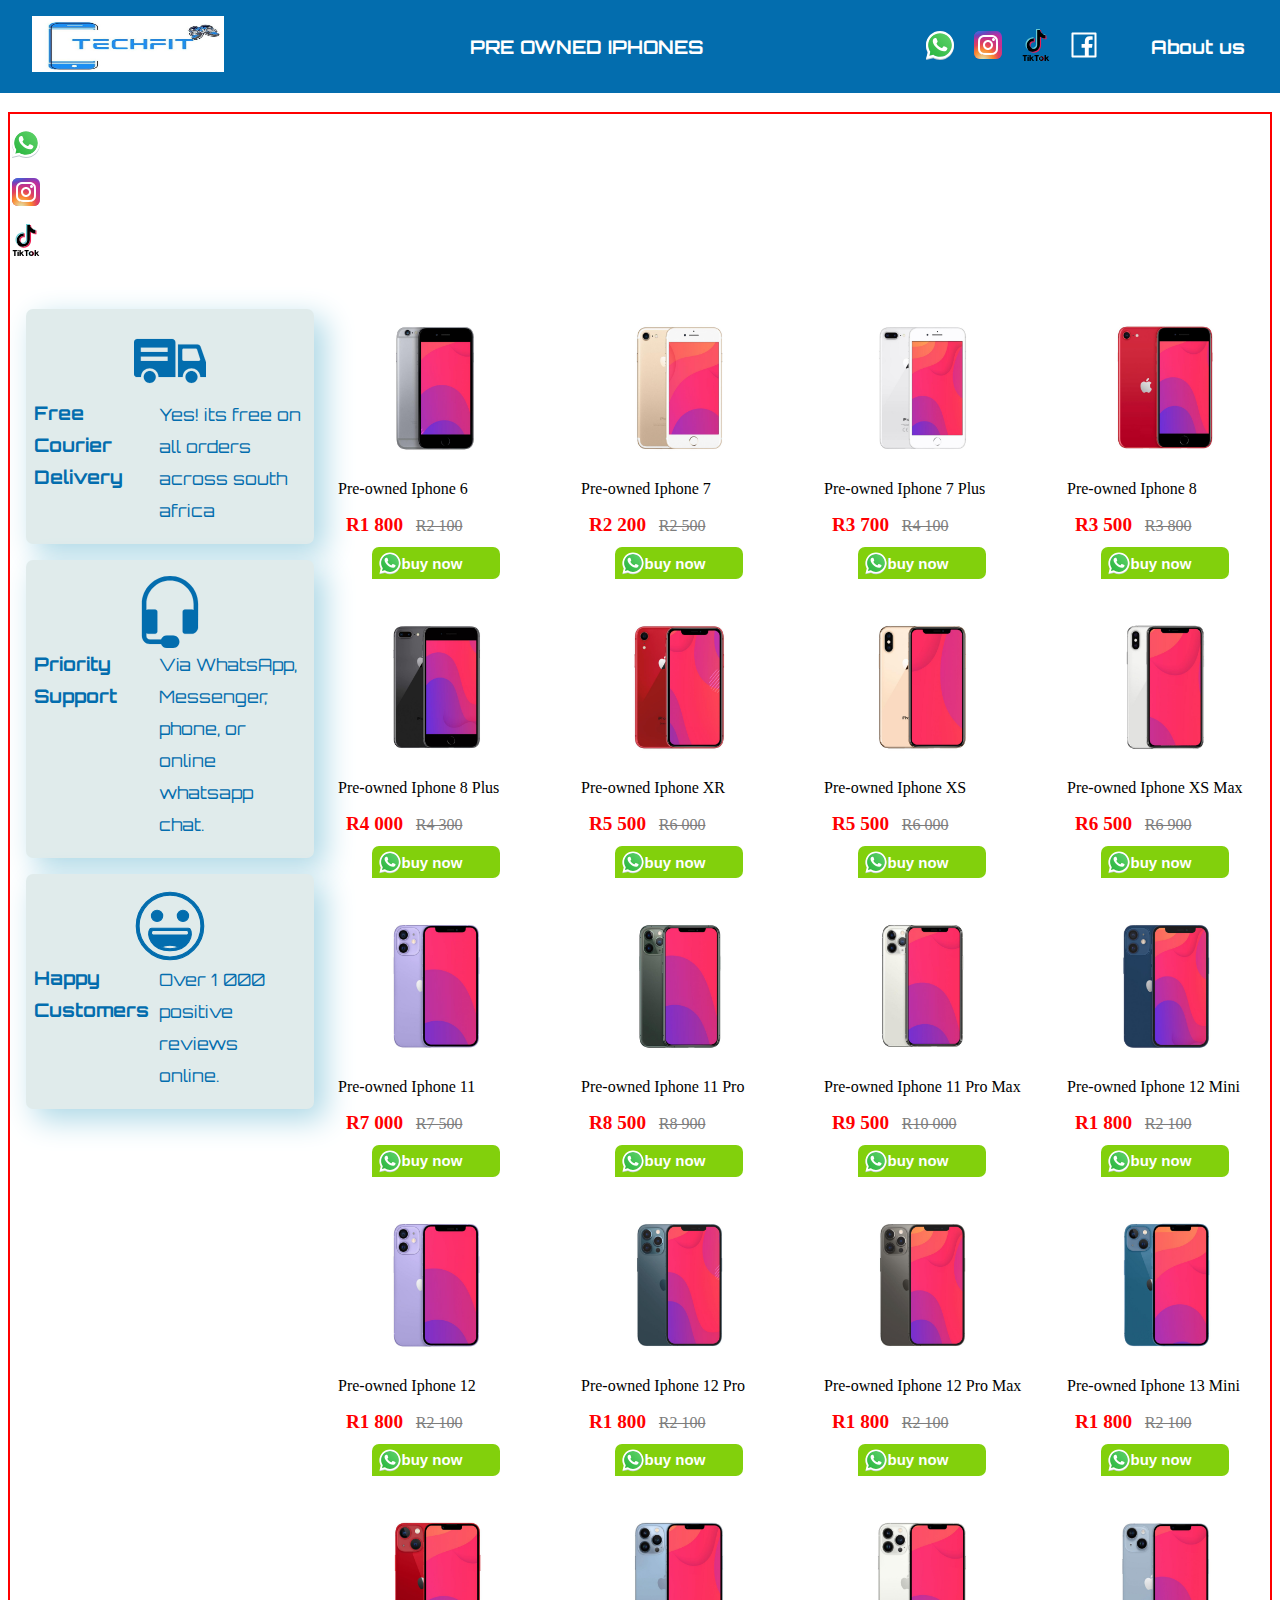
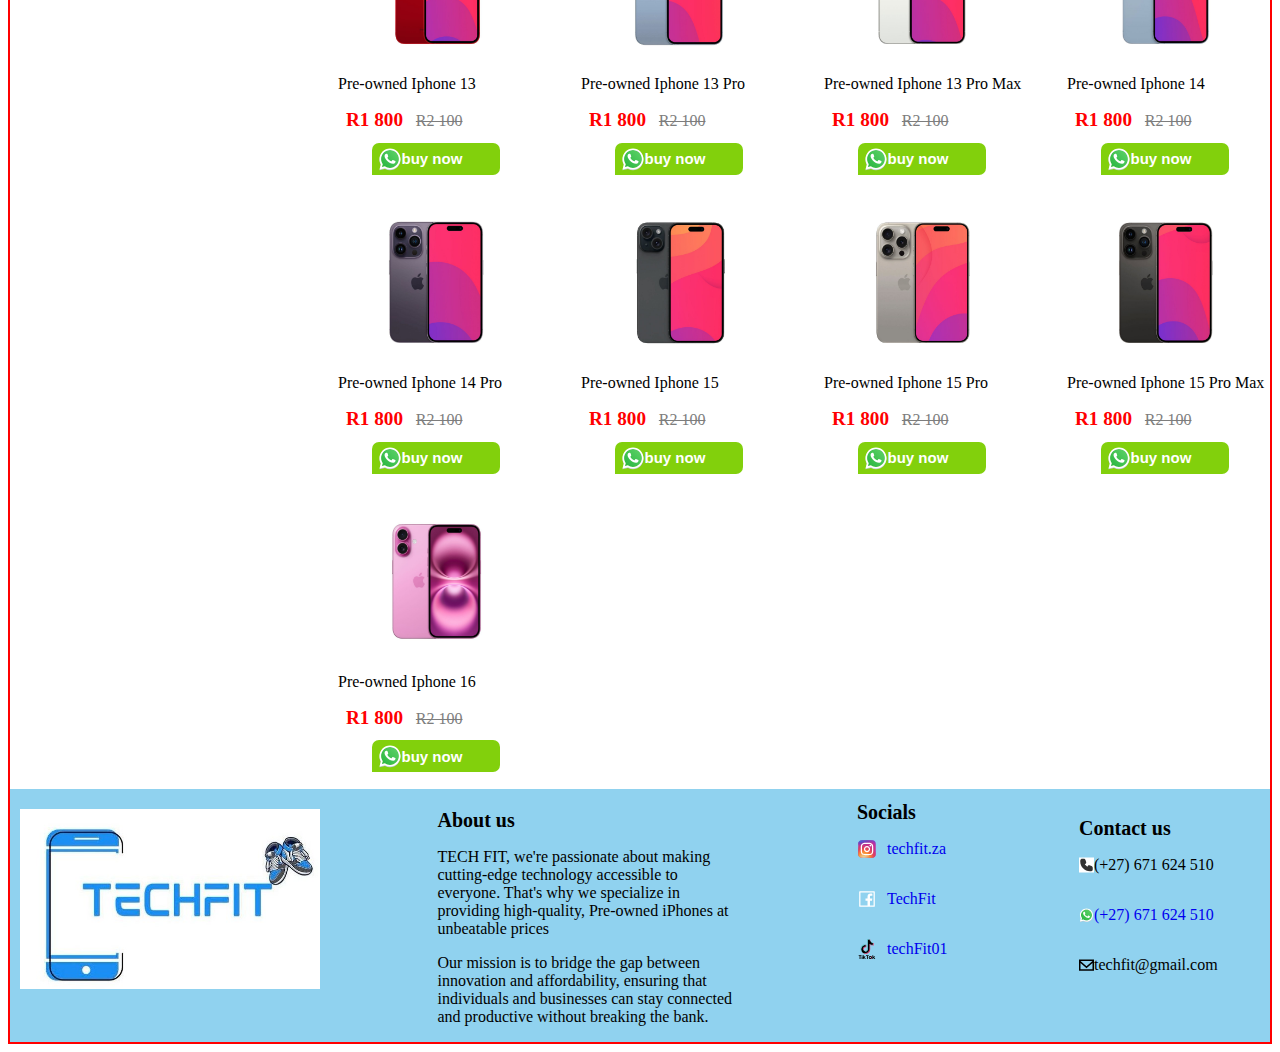
==== index.html @ 418a6661 "Update and rename techfit.html to index.html" ====
<!DOCTYPE html>
<html lang="en">

<head>
    <meta carset="utf-8">
    <meta name="viewport" content="width=device-width, initial-scale=1.0">
    <title>Tech Fit</title>
    <link rel="stylesheet" href="Styles/header.css">
    <link rel="stylesheet" href="Styles/body.css">
    <link rel="stylesheet" href="Styles/about.css">

    <link href="https://fonts.googleapis.com/css2?family=Lato:ital,wght@0,100;0,300;0,400;0,700;0,900;1,100;1,300;1,400;1,700;1,900&family=Tektur:wght@400..900&display=swap" rel="stylesheet">

    <link href="https://fonts.googleapis.com/css2?family=Lato:ital,wght@0,100;0,300;0,400;0,700;0,900;1,100;1,300;1,400;1,700;1,900&family=Orbitron:wght@400..900&family=Tektur:wght@400..900&display=swap" rel="stylesheet">

</head>


<body>

    <div class="header">

        <div class="logo">
            <img class="logo-img" src="pictures/tech fit logo.jpg">
        </div>

        <div class="heading">
            <h3>PRE OWNED IPHONES</h3>
        </div>

        <div class="icon-links">
            <div class="header-socials-svg-container">
                <a  href="https://wa.me/+27671624510" target="_blank"><img class="header-socials-svg" src="svg.icons/whatsapp-svgrepo-com.svg"></a>
            </div>
    
            
            <div class="header-socials-svg-container">
                <a  href="https://www.instagram.com/techfit.za/" target="_blank"><img class="header-socials-svg" src="svg.icons/instagram-1-svgrepo-com.svg"></a>
            </div>
    
            
            <div class="header-socials-svg-container">
                <a  href="https://www.tiktok.com/@techfit01?lang=en" target="_blank"><img class="header-socials-svg" src="svg.icons/tiktok-icon-white-1-logo-svgrepo-com.svg"></a>
            </div>
    
            <div class="header-socials-svg-container">
                <a  href="https://www.facebook.com/profile.php?id=100090990382620" target="_blank"><img class="header-socials-svg" src="svg.icons/facebook-svgrepo-com.svg"></a>
            </div>        
        </div>
        
        
        <div><a class="about-us-link" href="#about-us">
            <h3>About us</h3>
            </a>
        </div>
       

    </div>

    <div class="icon-links-body">
        <div class="header-socials-svg-container">
            <a  href="https://wa.me/+27671624510" target="_blank"><img class="header-socials-svg" src="svg.icons/whatsapp-svgrepo-com.svg"></a>
        </div>

        
        <div class="header-socials-svg-container">
            <a  href="https://www.instagram.com/techfit.za/" target="_blank"><img class="header-socials-svg" src="svg.icons/instagram-1-svgrepo-com.svg"></a>
        </div>

        
        <div class="header-socials-svg-container">
            <a  href="https://www.tiktok.com/@techfit01?lang=en" target="_blank"><img class="header-socials-svg" src="svg.icons/tiktok-icon-white-1-logo-svgrepo-com.svg"></a>
        </div>

        <div class="header-socials-svg-container">
            <a  href="https://www.facebook.com/profile.php?id=100090990382620" target="_blank"><img class="header-socials-svg" src="svg.icons/facebook-svgrepo-com.svg"></a>
        </div>        
    </div>

    <div class="flex-box">

    <div class="services">
        <div class="service-container">
            <div>
                <img class="service-icon" src="svg.icons/truck-2-svgrepo-com.svg">
            </div>
            <div class="service-description">
                <h3>Free Courier Delivery</h3>
                <p>Yes! its free on all orders across south africa</p>
            </div>
        </div>

        <div class="service-container">
            <div>
                <img class="service-icon" src="svg.icons/customer-service-mic-svgrepo-com.svg">
            </div>
            <div class="service-description">
                <h3>Priority Support</h3>
                <p>Via WhatsApp, Messenger, phone, or online whatsapp chat.</p>
            </div>
        </div>

        <div class="service-container">
            <div>
                <img class="service-icon" src="svg.icons/grinning-face-svgrepo-com.svg">
            </div>
            <div class="service-description">
                <h3>Happy Customers</h3>
                <p>Over 1 000 positive reviews online.</p>
            </div>
        </div>

    </div>

    <div class="products">


        <div class="product-container">
            <div class="image-container">
                <img class="image" src="pictures/iphone 6.jpg">
            </div>
            <div class="product-info">
                
                <div class="product-title">
                   Pre-owned Iphone 6
                </div>


                <div class="price-sec">
                    <span class="current-price">
                        R1 800
                    </span>
                    <span class="original-price">
                        R2 100
                    </span>
                </div>

                <a  href="https://wa.me/+27671624510" target="_blank">
                    <button class="purchase-button">
                        
                      <div class="button-content">
                        <img class="whatsapp-icon" src="svg.icons/whatsapp-svgrepo-com.svg">
                        <p class="button-text">buy now</p>
                      </div>   
                    </button>
                </a>    
                
            </div>
        </div>


        <div class="product-container">
            <div class="image-container">
                <img class="image" src="pictures/iphone 7.jpg">
            </div>
            <div class="product-info">
                
                <div class="product-title">
                   Pre-owned Iphone 7
                </div>


                <div class="price-sec">
                    <span class="current-price">
                        R2 200
                    </span>
                    <span class="original-price">
                        R2 500
                    </span>
                </div>

                <a  href="https://wa.me/+27671624510" target="_blank">
                    <button class="purchase-button">
                        
                      <div class="button-content">
                        <img class="whatsapp-icon" src="svg.icons/whatsapp-svgrepo-com.svg">
                        <p class="button-text">buy now</p>
                      </div>   
                    </button>
                </a>

            </div>
        </div>


        <div class="product-container">
            <div class="image-container">
                <img class="image" src="pictures/iphone 7 plus.jpg">
            </div>
            <div class="product-info">
                
                <div class="product-title">
                   Pre-owned Iphone 7 Plus
                </div>


                <div class="price-sec">
                    <span class="current-price">
                        R3 700
                    </span>
                    <span class="original-price">
                        R4 100
                    </span>
                </div>

                <a  href="https://wa.me/+27671624510" target="_blank">
                    <button class="purchase-button">
                        
                      <div class="button-content">
                        <img class="whatsapp-icon" src="svg.icons/whatsapp-svgrepo-com.svg">
                        <p class="button-text">buy now</p>
                      </div>   
                    </button>
                </a>

            </div>
        </div>



        <div class="product-container">
            <div class="image-container">
                <img class="image" src="pictures/iphone 8.jpg">
            </div>
            <div class="product-info">
                
                <div class="product-title">
                   Pre-owned Iphone 8
                </div>


                <div class="price-sec">
                    <span class="current-price">
                        R3 500
                    </span>
                    <span class="original-price">
                        R3 800
                    </span>
                </div>

                <a  href="https://wa.me/+27671624510" target="_blank">
                    <button class="purchase-button">
                        
                      <div class="button-content">
                        <img class="whatsapp-icon" src="svg.icons/whatsapp-svgrepo-com.svg">
                        <p class="button-text">buy now</p>
                      </div>   
                    </button>
                </a>

            </div>
        </div>


        <div class="product-container">
            <div class="image-container">
                <img class="image" src="pictures/iphone 8 plus.jpg">
            </div>
            <div class="product-info">
                
                <div class="product-title">
                   Pre-owned Iphone 8 Plus
                </div>


                <div class="price-sec">
                    <span class="current-price">
                        R4 000
                    </span>
                    <span class="original-price">
                        R4 300
                    </span>
                </div>

                <a  href="https://wa.me/+27671624510" target="_blank">
                    <button class="purchase-button">
                        
                      <div class="button-content">
                        <img class="whatsapp-icon" src="svg.icons/whatsapp-svgrepo-com.svg">
                        <p class="button-text">buy now</p>
                      </div>   
                    </button>
                </a>    
                
            </div>
        </div>


        <div class="product-container">
            <div class="image-container">
                <img class="image" src="pictures/iphone xr.jpg">
            </div>
            <div class="product-info">
                
                <div class="product-title">
                   Pre-owned Iphone XR
                </div>


                <div class="price-sec">
                    <span class="current-price">
                        R5 500
                    </span>
                    <span class="original-price">
                        R6 000
                    </span>
                </div>

                <a  href="https://wa.me/+27671624510" target="_blank">
                    <button class="purchase-button">
                        
                      <div class="button-content">
                        <img class="whatsapp-icon" src="svg.icons/whatsapp-svgrepo-com.svg">
                        <p class="button-text">buy now</p>
                      </div>   
                    </button>
                </a>

            </div>
        </div>

        
        <div class="product-container">
            <div class="image-container">
                <img class="image" src="pictures/iphone xs.jpg">
            </div>
            <div class="product-info">
                
                <div class="product-title">
                   Pre-owned Iphone XS
                </div>


                <div class="price-sec">
                    <span class="current-price">
                        R5 500
                    </span>
                    <span class="original-price">
                        R6 000
                    </span>
                </div>

                <a  href="https://wa.me/+27671624510" target="_blank">
                    <button class="purchase-button">
                        
                      <div class="button-content">
                        <img class="whatsapp-icon" src="svg.icons/whatsapp-svgrepo-com.svg">
                        <p class="button-text">buy now</p>
                      </div>   
                    </button>
                </a>

            </div>
        </div>


        <div class="product-container">
            <div class="image-container">
                <img class="image" src="pictures/iphone xs max.jpg">
            </div>
            <div class="product-info">
                
                <div class="product-title">
                   Pre-owned Iphone XS Max
                </div>


                <div class="price-sec">
                    <span class="current-price">
                        R6 500
                    </span>
                    <span class="original-price">
                        R6 900
                    </span>
                </div>

                <a  href="https://wa.me/+27671624510" target="_blank">
                    <button class="purchase-button">
                        
                      <div class="button-content">
                        <img class="whatsapp-icon" src="svg.icons/whatsapp-svgrepo-com.svg">
                        <p class="button-text">buy now</p>
                      </div>   
                    </button>
                </a>

            </div>
        </div>


        <div class="product-container">
            <div class="image-container">
                <img class="image" src="pictures/iphone 11.jpg">
            </div>
            <div class="product-info">
                
                <div class="product-title">
                   Pre-owned Iphone 11
                </div>


                <div class="price-sec">
                    <span class="current-price">
                        R7 000
                    </span>
                    <span class="original-price">
                        R7 500
                    </span>
                </div>

                <a  href="https://wa.me/+27671624510" target="_blank">
                    <button class="purchase-button">
                        
                      <div class="button-content">
                        <img class="whatsapp-icon" src="svg.icons/whatsapp-svgrepo-com.svg">
                        <p class="button-text">buy now</p>
                      </div>   
                    </button>
                </a>

            </div>
        </div>

        <div class="product-container">
            <div class="image-container">
                <img class="image" src="pictures/iphone 11 pro.jpg">
            </div>
            <div class="product-info">
                
                <div class="product-title">
                   Pre-owned Iphone 11 Pro
                </div>


                <div class="price-sec">
                    <span class="current-price">
                        R8 500
                    </span>
                    <span class="original-price">
                        R8 900
                    </span>
                </div>

                <a  href="https://wa.me/+27671624510" target="_blank">
                    <button class="purchase-button">
                        
                      <div class="button-content">
                        <img class="whatsapp-icon" src="svg.icons/whatsapp-svgrepo-com.svg">
                        <p class="button-text">buy now</p>
                      </div>   
                    </button>
                </a>

            </div>
        </div>

        <div class="product-container">
            <div class="image-container">
                <img class="image" src="pictures/iphone 11 pro max.jpg">
            </div>
            <div class="product-info">
                
                <div class="product-title">
                   Pre-owned Iphone 11 Pro Max
                </div>


                <div class="price-sec">
                    <span class="current-price">
                        R9 500
                    </span>
                    <span class="original-price">
                        R10 000
                    </span>
                </div>

                <a  href="https://wa.me/+27671624510" target="_blank">
                    <button class="purchase-button">
                        
                      <div class="button-content">
                        <img class="whatsapp-icon" src="svg.icons/whatsapp-svgrepo-com.svg">
                        <p class="button-text">buy now</p>
                      </div>   
                    </button>
                </a>
            </div>
        </div>

        <div class="product-container">
            <div class="image-container">
                <img class="image" src="pictures/iphone 12 mini.jpg">
            </div>
            <div class="product-info">
                
                <div class="product-title">
                   Pre-owned Iphone 12 Mini
                </div>


                <div class="price-sec">
                    <span class="current-price">
                        R1 800
                    </span>
                    <span class="original-price">
                        R2 100
                    </span>
                </div>

                <a  href="https://wa.me/+27671624510" target="_blank">
                    <button class="purchase-button">
                        
                      <div class="button-content">
                        <img class="whatsapp-icon" src="svg.icons/whatsapp-svgrepo-com.svg">
                        <p class="button-text">buy now</p>
                      </div>   
                    </button>
                </a>    
                
            </div>
        </div>

        <div class="product-container">
            <div class="image-container">
                <img class="image" src="pictures/iphone 12.jpg">
            </div>
            <div class="product-info">
                
                <div class="product-title">
                   Pre-owned Iphone 12 
                </div>


                <div class="price-sec">
                    <span class="current-price">
                        R1 800
                    </span>
                    <span class="original-price">
                        R2 100
                    </span>
                </div>

                <a  href="https://wa.me/+27671624510" target="_blank">
                    <button class="purchase-button">
                        
                      <div class="button-content">
                        <img class="whatsapp-icon" src="svg.icons/whatsapp-svgrepo-com.svg">
                        <p class="button-text">buy now</p>
                      </div>   
                    </button>
                </a>

            </div>
        </div>

      
        <div class="product-container">
            <div class="image-container">
                <img class="image" src="pictures/iphone 12 pro.jpg">
            </div>
            <div class="product-info">
                
                <div class="product-title">
                   Pre-owned Iphone 12 Pro
                </div>


                <div class="price-sec">
                    <span class="current-price">
                        R1 800
                    </span>
                    <span class="original-price">
                        R2 100
                    </span>
                </div>

                <a  href="https://wa.me/+27671624510" target="_blank">
                    <button class="purchase-button">
                        
                      <div class="button-content">
                        <img class="whatsapp-icon" src="svg.icons/whatsapp-svgrepo-com.svg">
                        <p class="button-text">buy now</p>
                      </div>   
                    </button>
                </a>
            </div>
        </div>

        <div class="product-container">
            <div class="image-container">
                <img class="image" src="pictures/iphone 12 pro max.jpg">
            </div>
            <div class="product-info">
                
                <div class="product-title">
                   Pre-owned Iphone 12 Pro Max
                </div>


                <div class="price-sec">
                    <span class="current-price">
                        R1 800
                    </span>
                    <span class="original-price">
                        R2 100
                    </span>
                </div>

                <a  href="https://wa.me/+27671624510" target="_blank">
                    <button class="purchase-button">
                        
                      <div class="button-content">
                        <img class="whatsapp-icon" src="svg.icons/whatsapp-svgrepo-com.svg">
                        <p class="button-text">buy now</p>
                      </div>   
                    </button>
                </a>    
                
            </div>
        </div>



        <div class="product-container">
            <div class="image-container">
                <img class="image" src="pictures/iphone 13 mini.jpg">
            </div>
            <div class="product-info">
                
                <div class="product-title">
                   Pre-owned Iphone 13 Mini
                </div>


                <div class="price-sec">
                    <span class="current-price">
                        R1 800
                    </span>
                    <span class="original-price">
                        R2 100
                    </span>
                </div>

                <a  href="https://wa.me/+27671624510" target="_blank">
                    <button class="purchase-button">
                        
                      <div class="button-content">
                        <img class="whatsapp-icon" src="svg.icons/whatsapp-svgrepo-com.svg">
                        <p class="button-text">buy now</p>
                      </div>   
                    </button>
                </a>

            </div>
        </div>

        <div class="product-container">
            <div class="image-container">
                <img class="image" src="pictures/iphone 13 .jpg">
            </div>
            <div class="product-info">
                
                <div class="product-title">
                   Pre-owned Iphone 13
                </div>


                <div class="price-sec">
                    <span class="current-price">
                        R1 800
                    </span>
                    <span class="original-price">
                        R2 100
                    </span>
                </div>

                <a  href="https://wa.me/+27671624510" target="_blank">
                    <button class="purchase-button">
                        
                      <div class="button-content">
                        <img class="whatsapp-icon" src="svg.icons/whatsapp-svgrepo-com.svg">
                        <p class="button-text">buy now</p>
                      </div>   
                    </button>
                </a>    
                
            </div>
        </div>

        <div class="product-container">
            <div class="image-container">
                <img class="image" src="pictures/iphone 13  pro.jpg">
            </div>
            <div class="product-info">
                
                <div class="product-title">
                   Pre-owned Iphone 13 Pro
                </div>


                <div class="price-sec">
                    <span class="current-price">
                        R1 800
                    </span>
                    <span class="original-price">
                        R2 100
                    </span>
                </div>

                <a  href="https://wa.me/+27671624510" target="_blank">
                    <button class="purchase-button">
                        
                      <div class="button-content">
                        <img class="whatsapp-icon" src="svg.icons/whatsapp-svgrepo-com.svg">
                        <p class="button-text">buy now</p>
                      </div>   
                    </button>
                </a>

            </div>
        </div>


        <div class="product-container">
            <div class="image-container">
                <img class="image" src="pictures/iphone 13 pro max.jpg">
            </div>
            <div class="product-info">
                
                <div class="product-title">
                   Pre-owned Iphone 13 Pro Max
                </div>


                <div class="price-sec">
                    <span class="current-price">
                        R1 800
                    </span>
                    <span class="original-price">
                        R2 100
                    </span>
                </div>

                <a  href="https://wa.me/+27671624510" target="_blank">
                    <button class="purchase-button">
                        
                      <div class="button-content">
                        <img class="whatsapp-icon" src="svg.icons/whatsapp-svgrepo-com.svg">
                        <p class="button-text">buy now</p>
                      </div>   
                    </button>
                </a>    
                
            </div>
        </div>


        <div class="product-container">
            <div class="image-container">
                <img class="image" src="pictures/iphone 14.jpg">
            </div>
            <div class="product-info">
                
                <div class="product-title">
                   Pre-owned Iphone 14 
                </div>


                <div class="price-sec">
                    <span class="current-price">
                        R1 800
                    </span>
                    <span class="original-price">
                        R2 100
                    </span>
                </div>

                <a  href="https://wa.me/+27671624510" target="_blank">
                    <button class="purchase-button">
                        
                      <div class="button-content">
                        <img class="whatsapp-icon" src="svg.icons/whatsapp-svgrepo-com.svg">
                        <p class="button-text">buy now</p>
                      </div>   
                    </button>
                </a>        
                
            </div>
        </div>


        <div class="product-container">
            <div class="image-container">
                <img class="image" src="pictures/iphone 14 pro.jpg">
            </div>
            <div class="product-info">
                
                <div class="product-title">
                   Pre-owned Iphone 14 Pro
                </div>


                <div class="price-sec">
                    <span class="current-price">
                        R1 800
                    </span>
                    <span class="original-price">
                        R2 100
                    </span>
                </div>

                <a  href="https://wa.me/+27671624510" target="_blank">
                    <button class="purchase-button">
                        
                      <div class="button-content">
                        <img class="whatsapp-icon" src="svg.icons/whatsapp-svgrepo-com.svg">
                        <p class="button-text">buy now</p>
                      </div>   
                    </button>
                </a>
            </div>
        </div>




        <div class="product-container">
            <div class="image-container">
                <img class="image" src="pictures/iphone 15.jpg">
            </div>
            <div class="product-info">
                
                <div class="product-title">
                   Pre-owned Iphone 15
                </div>


                <div class="price-sec">
                    <span class="current-price">
                        R1 800
                    </span>
                    <span class="original-price">
                        R2 100
                    </span>
                </div>

                    <a  href="https://wa.me/+27671624510" target="_blank">
                        <button class="purchase-button">
                            
                        <div class="button-content">
                            <img class="whatsapp-icon" src="svg.icons/whatsapp-svgrepo-com.svg">
                            <p class="button-text">buy now</p>
                        </div>   
                        </button>
                    </a>    
                
            </div>
        </div>


        <div class="product-container">
            <div class="image-container">
                <img class="image" src="pictures/iphone 15 pro.jpg">
            </div>
            <div class="product-info">
                
                <div class="product-title">
                   Pre-owned Iphone 15 Pro
                </div>


                <div class="price-sec">
                    <span class="current-price">
                        R1 800
                    </span>
                    <span class="original-price">
                        R2 100
                    </span>
                </div>

                    <a  href="https://wa.me/+27671624510" target="_blank">
                        <button class="purchase-button">
                            
                        <div class="button-content">
                            <img class="whatsapp-icon" src="svg.icons/whatsapp-svgrepo-com.svg">
                            <p class="button-text">buy now</p>
                        </div>   
                        </button>

                    </a>    
                
            </div>
        </div>



        <div class="product-container">
            <div class="image-container">
                <img class="image" src="pictures/iphone 15 pro max.jpg">
            </div>
            <div class="product-info">
                
                <div class="product-title">
                   Pre-owned Iphone 15 Pro Max
                </div>


                <div class="price-sec">
                    <span class="current-price">
                        R1 800
                    </span>
                    <span class="original-price">
                        R2 100
                    </span>
                </div>

                    <a  href="https://wa.me/+27671624510" target="_blank">
                        <button class="purchase-button">
                            
                            <div class="button-content">
                                <img class="whatsapp-icon" src="svg.icons/whatsapp-svgrepo-com.svg">
                                <p class="button-text">buy now</p>
                            </div>   
                        </button>
                    </a>

            </div>
        </div>

        <div class="product-container">
            <div class="image-container">
                <img class="image" src="pictures/iphone 16.jpg">
            </div>
            <div class="product-info">
                
                <div class="product-title">
                   Pre-owned Iphone 16
                </div>


                <div class="price-sec">
                    <span class="current-price">
                        R1 800
                    </span>
                    <span class="original-price">
                        R2 100
                    </span>
                </div>


                    <a  href="https://wa.me/+27671624510" target="_blank">
                        <button class="purchase-button">
                            
                        <div class="button-content">
                            <img class="whatsapp-icon" src="svg.icons/whatsapp-svgrepo-com.svg">
                            <p class="button-text">buy now</p>
                        </div>   
                        </button>
                    </a>
            </div>
        </div>

        

    </div>

    </div>





    <div class="about-page" id="about-us">
        <div class="about-logo-container">
            <div class="about-logo">
                <img class="about-logo-img" src="pictures/tech fit logo.jpg">
            </div>
        </div>

        <div class="about-text">
            <h4>About us</h4>
            <p>TECH FIT, we're passionate about making cutting-edge technology accessible to everyone. That's why we specialize in providing high-quality, Pre-owned iPhones at unbeatable prices </p> 
            <p>
                Our mission is to bridge the gap between innovation and affordability, ensuring that individuals and businesses can stay connected and productive without breaking the bank.
            </p>
        </div>

        <div class="socials">
            <h4>Socials</h4>


            <a  href="https://www.instagram.com/techfit.za/" target="_blank">
            <div class="icons">
                <img class="insta-svg" src="svg.icons/instagram-1-svgrepo-com.svg">
                <p>techfit.za</p>
            </div>
            </a>


            <a  href="https://www.facebook.com/profile.php?id=100090990382620" target="_blank">
            <div class="icons">
                <img class="fcb-svg" src="svg.icons/facebook-svgrepo-com.svg">
                <p> TechFit</p>
            </div>
            </a>
            

            <a  href="https://www.tiktok.com/@techfit01?lang=en" target="_blank">
            <div class="icons">
                <img class="tiktok-svg" src="svg.icons/tiktok-icon-white-1-logo-svgrepo-com.svg">
                <p>techFit01</p>
            </div>
            </a>
            
        </div>


        <div class="contacts">
            <h4>Contact us</h4>

            <div class="icons">
                <img class="phone" src="svg.icons/phone-svgrepo-com.svg">
                <p>(+27) 671 624 510</p>
            </div>

            <a  href="https://wa.me/+27671624510" target="_blank">
            <div class="icons">
                <img class="whts" src="svg.icons/whatsapp-svgrepo-com.svg">
                <p>(+27) 671 624 510</p>
            </div>
            </a>

            <div class="icons">
                <img class="email" src="svg.icons/email-1573-svgrepo-com.svg">
                <p>techfit@gmail.com</p>
            </div>
            
            
        </div>

    </div>




</body>


</html>
---- Styles/header.css ----
.header {
    display: grid;
    grid-template-columns: 2fr 2fr 1fr 0.5fr;
    position: absolute;
    justify-content: space-between;
    padding: 1rem;
    background-color: #036dae;
    top: 0;
    left: 0;
    right: 0;
    color: white;
    font-family: "orbitron", sans-serif;
  
}
.logo-img{
    min-width: 12rem;
    height: 3.5rem;
    margin-left: 1rem;
    margin-right: 10px;
}


.icon-links{
    display: flex;
    flex-direction: row;
    gap: 1rem;
    margin-right: 0.5rem;
}

.header-socials-svg-container{
    margin-top: 0.8rem;
    width: 2rem;
}
.header-socials-svg{
    width: 100%;
}
.about-us-link{
    color: white;
}

@media (max-width: 1089px) {
    .icon-links{
        display: none;
    }
    .header{
        display: grid;
    grid-template-columns: 1fr 2fr 1fr ;
    position: absolute;
    justify-content: space-between;
    padding: 1rem;
    background-color: #036dae;
    top: 0;
    left: 0;
    right: 0;
    color: white;
    font-family: "orbitron", sans-serif;       
    }   
}

@media (max-width: 625px) {
    .heading{
        display: none;
    }
    .header{
        grid-template-columns: 2.3fr 1fr;
    }
}
---- Styles/body.css ----
body{
    margin-top: 7rem;
 border: solid 2px red;    
}


.flex-box{
 
    display: grid;
    grid-template-columns: 20rem 1fr;
}

.services{
    width: 20rem;
    min-height: 20rem;
}
.service-container{
    max-width: 18rem;
    margin: 0 auto;
    background-color: rgb(224, 235, 235);
    margin-bottom: 1rem;
    border-top-left-radius: 7px;
    border-top-right-radius: 7px;
    border-bottom-right-radius: 7px;
    border-bottom-left-radius: 7px;
    box-shadow: 10px 10px 30px 1px lightblue;
}
.service-icon{
    display: flex;
    width: 25%;
    margin:auto;
    margin-bottom: 0;
    padding-top: 1rem;
}
.service-description{
    display: flex;
    margin: auto;
    font-family: "orbitron", sans-serif;
    line-height: 2rem;
}
.service-description h3{
    margin-top: 0;
    color: #036dae;
    width: 7rem;
    margin-right: 0.8rem;
    margin-left: 0.5rem;
}
.service-description p{
    margin-top: 0.1rem;
    color: #036dae;
    font-size: 17px;
    width: 9rem;
}



.products{

    display: grid;
    grid-template-columns: repeat(auto-fit, minmax(200px, 1fr));
    gap: 2rem;
    background-color: aqu;
}



.image-container{
    width: 70%;
    height: 58%;
    margin: 0 auto;
}
.image{
    width: 100%;
    height: 100%;
}


.product-title{
    margin: 1rem auto;
    padding-left: 0.5rem;
}

.price-sec{
    margin-left: 1rem;
}
.current-price{
    font-weight: bold;
    font-size: larger;
    margin-right: 0.5rem;
    color: red;
}
.original-price{
    color: rgb(125, 125, 125);
    text-decoration: line-through;
}



button {
    font-size: 15px;
    font-weight: bold;
    margin: 0;
    background-color: transparent;
    border: none;
    color: white;
    cursor: pointer;
}
button:hover {
    color: black;
    transition: 0.7s ease-in-out;

}
.purchase-button{
    display: flex;
    background-color: rgb(130, 208, 12);   
    width: 8rem;
    margin: auto;
    height: 2rem;
    margin-top: 0.7rem;
    border-top-left-radius: 7px;
    border-bottom-right-radius: 7px;
    border-top-right-radius: 7px;
    border-bottom-right-radius: 7px;
}
.button-content{
    display: flex;
    flex-direction: row;
    align-items: center;
}
.whatsapp-icon{
    width: 1.5rem;
    
}
a{
    text-decoration: none;
}
 @media (max-width: 773px) {
    .flex-box {
        display: flex;
        flex-direction: column;
    }
    .services{
        margin-left: 2rem;
    }

    .icon-links-body{
        display: flex;
        flex-direction: column;
        position: absolute;
        right: 2rem;
        top: 8rem;
    }
    .header-socials-svg-container{
        width: 3rem;
        margin-bottom: 1.4rem;

    }

 }

 @media (max-width: 457px) {
    .icon-links-body{
        display: none;
    }
 }
---- Styles/about.css ----
.about-page{
    display: grid;
    grid-template-columns: 2fr 2fr 1fr 1fr;
    background-color: rgb(144, 210, 239);
    margin-top: 20px;
    min-height: 250px;
    color: black;
    
}

.about-logo{
    width: 20rem;
    height: 11.2rem;
    margin-right: 0;
    padding-right: 0;
    margin-left: 10px;
    margin-top: 20px;
}
.about-logo-img{
    width: 300px;   
    height: 180px;
}
.about-page h4{
    font-weight: bold;
    font-size: 20px;
}
.about-text{
    margin-left: 20px;
    width: 300px;
    margin-top: 0.5rem;
}
.socials{
    margin-left: 2rem;
}
.icons{
    display: flex;
    flex-direction: row;
}
.socials img{
    margin-right: 10px;
}

.insta-svg{
    width: 20px;
}
.fcb-svg{
    width: 20px;
}
.tiktok-svg{
    width: 20px;
}
.phone{
    width: 15px;
}
.whts{
    width: 15px;
}
.email{
    width: 15px;
}


.contacts{

    margin-top: 1rem;
    margin-left: 1rem;
}
.about-page h4{
    margin-top: 0.7rem;
    margin-bottom: 0;
}
.about-page p{
   min-width: 11rem; 
}

@media (max-width: 1043px) {
    .about-page{
        display: grid;
        grid-template-columns: repeat(auto-fit, minmax(20rem, 1fr));
        margin: auto;
    }
}
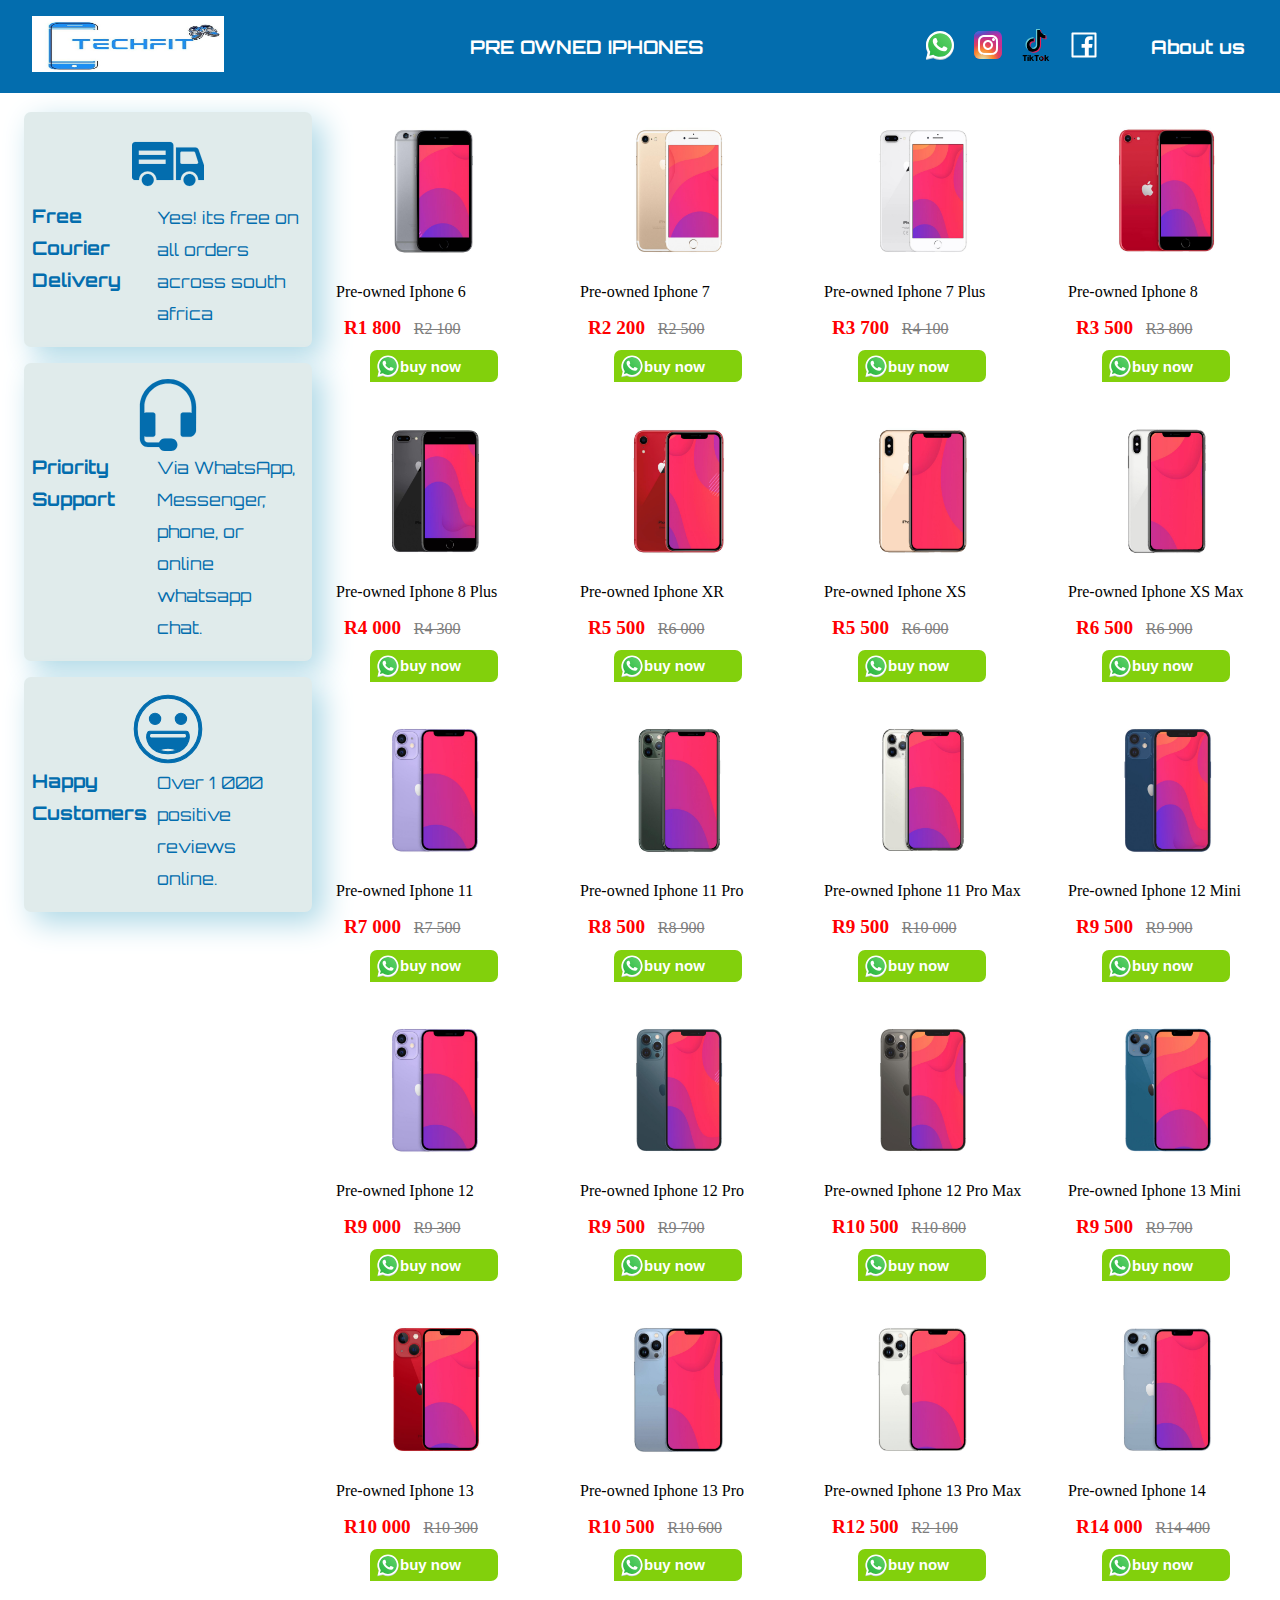
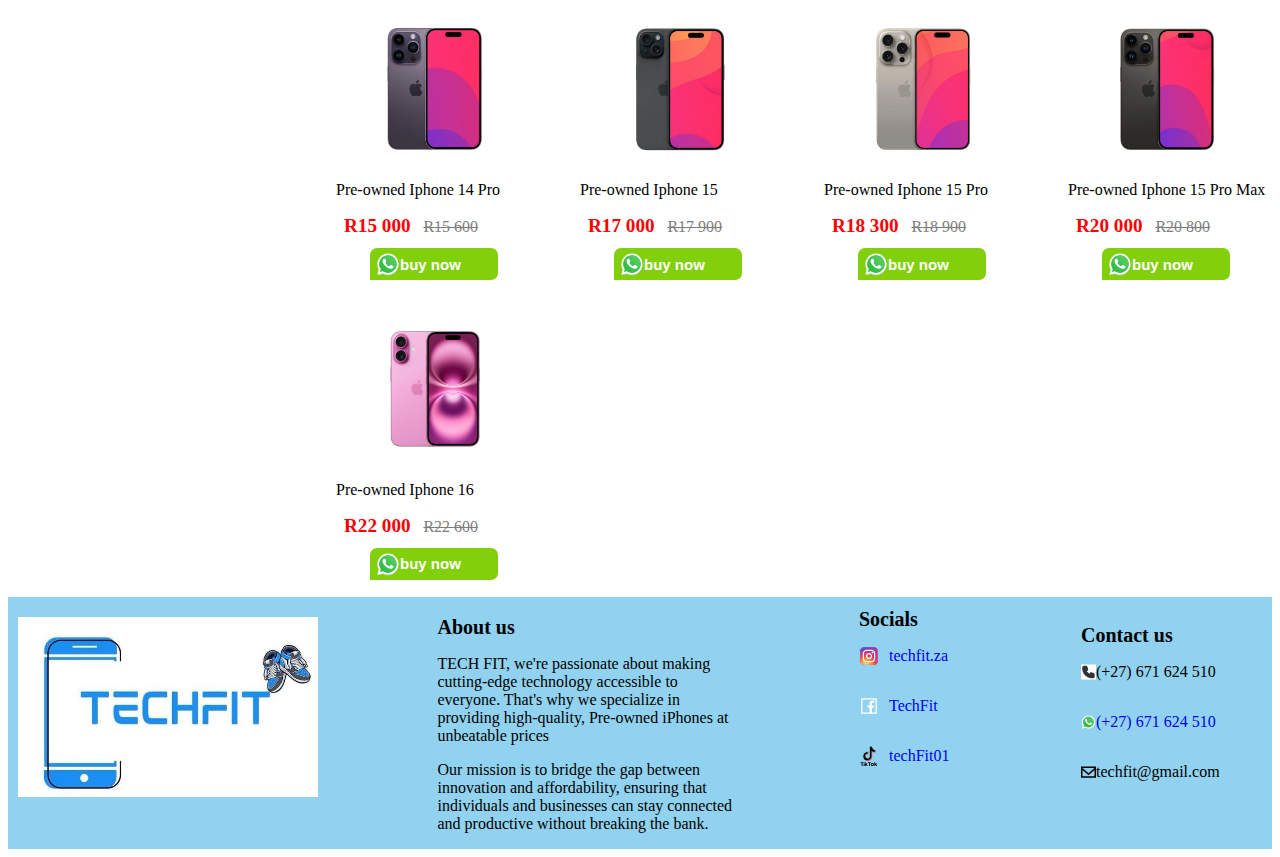
==== commit 9d27448d: "Update index.html" ====
--- a/index.html
+++ b/index.html
@@ -499,7 +499,241 @@
 
                 <div class="price-sec">
                     <span class="current-price">
-                        R1 800
+                        R9 500
+                    </span>
+                    <span class="original-price">
+                        R9 900
+                    </span>
+                </div>
+
+                <a  href="https://wa.me/+27671624510" target="_blank">
+                    <button class="purchase-button">
+                        
+                      <div class="button-content">
+                        <img class="whatsapp-icon" src="svg.icons/whatsapp-svgrepo-com.svg">
+                        <p class="button-text">buy now</p>
+                      </div>   
+                    </button>
+                </a>    
+                
+            </div>
+        </div>
+
+        <div class="product-container">
+            <div class="image-container">
+                <img class="image" src="pictures/iphone 12.jpg">
+            </div>
+            <div class="product-info">
+                
+                <div class="product-title">
+                   Pre-owned Iphone 12 
+                </div>
+
+
+                <div class="price-sec">
+                    <span class="current-price">
+                        R9 000
+                    </span>
+                    <span class="original-price">
+                        R9 300
+                    </span>
+                </div>
+
+                <a  href="https://wa.me/+27671624510" target="_blank">
+                    <button class="purchase-button">
+                        
+                      <div class="button-content">
+                        <img class="whatsapp-icon" src="svg.icons/whatsapp-svgrepo-com.svg">
+                        <p class="button-text">buy now</p>
+                      </div>   
+                    </button>
+                </a>
+
+            </div>
+        </div>
+
+      
+        <div class="product-container">
+            <div class="image-container">
+                <img class="image" src="pictures/iphone 12 pro.jpg">
+            </div>
+            <div class="product-info">
+                
+                <div class="product-title">
+                   Pre-owned Iphone 12 Pro
+                </div>
+
+
+                <div class="price-sec">
+                    <span class="current-price">
+                        R9 500
+                    </span>
+                    <span class="original-price">
+                        R9 700
+                    </span>
+                </div>
+
+                <a  href="https://wa.me/+27671624510" target="_blank">
+                    <button class="purchase-button">
+                        
+                      <div class="button-content">
+                        <img class="whatsapp-icon" src="svg.icons/whatsapp-svgrepo-com.svg">
+                        <p class="button-text">buy now</p>
+                      </div>   
+                    </button>
+                </a>
+            </div>
+        </div>
+
+        <div class="product-container">
+            <div class="image-container">
+                <img class="image" src="pictures/iphone 12 pro max.jpg">
+            </div>
+            <div class="product-info">
+                
+                <div class="product-title">
+                   Pre-owned Iphone 12 Pro Max
+                </div>
+
+
+                <div class="price-sec">
+                    <span class="current-price">
+                        R10 500
+                    </span>
+                    <span class="original-price">
+                        R10 800
+                    </span>
+                </div>
+
+                <a  href="https://wa.me/+27671624510" target="_blank">
+                    <button class="purchase-button">
+                        
+                      <div class="button-content">
+                        <img class="whatsapp-icon" src="svg.icons/whatsapp-svgrepo-com.svg">
+                        <p class="button-text">buy now</p>
+                      </div>   
+                    </button>
+                </a>    
+                
+            </div>
+        </div>
+
+
+
+        <div class="product-container">
+            <div class="image-container">
+                <img class="image" src="pictures/iphone 13 mini.jpg">
+            </div>
+            <div class="product-info">
+                
+                <div class="product-title">
+                   Pre-owned Iphone 13 Mini
+                </div>
+
+
+                <div class="price-sec">
+                    <span class="current-price">
+                        R9 500
+                    </span>
+                    <span class="original-price">
+                        R9 700
+                    </span>
+                </div>
+
+                <a  href="https://wa.me/+27671624510" target="_blank">
+                    <button class="purchase-button">
+                        
+                      <div class="button-content">
+                        <img class="whatsapp-icon" src="svg.icons/whatsapp-svgrepo-com.svg">
+                        <p class="button-text">buy now</p>
+                      </div>   
+                    </button>
+                </a>
+
+            </div>
+        </div>
+
+        <div class="product-container">
+            <div class="image-container">
+                <img class="image" src="pictures/iphone 13 .jpg">
+            </div>
+            <div class="product-info">
+                
+                <div class="product-title">
+                   Pre-owned Iphone 13
+                </div>
+
+
+                <div class="price-sec">
+                    <span class="current-price">
+                        R10 000
+                    </span>
+                    <span class="original-price">
+                        R10 300
+                    </span>
+                </div>
+
+                <a  href="https://wa.me/+27671624510" target="_blank">
+                    <button class="purchase-button">
+                        
+                      <div class="button-content">
+                        <img class="whatsapp-icon" src="svg.icons/whatsapp-svgrepo-com.svg">
+                        <p class="button-text">buy now</p>
+                      </div>   
+                    </button>
+                </a>    
+                
+            </div>
+        </div>
+
+        <div class="product-container">
+            <div class="image-container">
+                <img class="image" src="pictures/iphone 13  pro.jpg">
+            </div>
+            <div class="product-info">
+                
+                <div class="product-title">
+                   Pre-owned Iphone 13 Pro
+                </div>
+
+
+                <div class="price-sec">
+                    <span class="current-price">
+                        R10 500
+                    </span>
+                    <span class="original-price">
+                        R10 600
+                    </span>
+                </div>
+
+                <a  href="https://wa.me/+27671624510" target="_blank">
+                    <button class="purchase-button">
+                        
+                      <div class="button-content">
+                        <img class="whatsapp-icon" src="svg.icons/whatsapp-svgrepo-com.svg">
+                        <p class="button-text">buy now</p>
+                      </div>   
+                    </button>
+                </a>
+
+            </div>
+        </div>
+
+
+        <div class="product-container">
+            <div class="image-container">
+                <img class="image" src="pictures/iphone 13 pro max.jpg">
+            </div>
+            <div class="product-info">
+                
+                <div class="product-title">
+                   Pre-owned Iphone 13 Pro Max
+                </div>
+
+
+                <div class="price-sec">
+                    <span class="current-price">
+                        R12 500
                     </span>
                     <span class="original-price">
                         R2 100
@@ -519,240 +753,6 @@
             </div>
         </div>
 
-        <div class="product-container">
-            <div class="image-container">
-                <img class="image" src="pictures/iphone 12.jpg">
-            </div>
-            <div class="product-info">
-                
-                <div class="product-title">
-                   Pre-owned Iphone 12 
-                </div>
-
-
-                <div class="price-sec">
-                    <span class="current-price">
-                        R1 800
-                    </span>
-                    <span class="original-price">
-                        R2 100
-                    </span>
-                </div>
-
-                <a  href="https://wa.me/+27671624510" target="_blank">
-                    <button class="purchase-button">
-                        
-                      <div class="button-content">
-                        <img class="whatsapp-icon" src="svg.icons/whatsapp-svgrepo-com.svg">
-                        <p class="button-text">buy now</p>
-                      </div>   
-                    </button>
-                </a>
-
-            </div>
-        </div>
-
-      
-        <div class="product-container">
-            <div class="image-container">
-                <img class="image" src="pictures/iphone 12 pro.jpg">
-            </div>
-            <div class="product-info">
-                
-                <div class="product-title">
-                   Pre-owned Iphone 12 Pro
-                </div>
-
-
-                <div class="price-sec">
-                    <span class="current-price">
-                        R1 800
-                    </span>
-                    <span class="original-price">
-                        R2 100
-                    </span>
-                </div>
-
-                <a  href="https://wa.me/+27671624510" target="_blank">
-                    <button class="purchase-button">
-                        
-                      <div class="button-content">
-                        <img class="whatsapp-icon" src="svg.icons/whatsapp-svgrepo-com.svg">
-                        <p class="button-text">buy now</p>
-                      </div>   
-                    </button>
-                </a>
-            </div>
-        </div>
-
-        <div class="product-container">
-            <div class="image-container">
-                <img class="image" src="pictures/iphone 12 pro max.jpg">
-            </div>
-            <div class="product-info">
-                
-                <div class="product-title">
-                   Pre-owned Iphone 12 Pro Max
-                </div>
-
-
-                <div class="price-sec">
-                    <span class="current-price">
-                        R1 800
-                    </span>
-                    <span class="original-price">
-                        R2 100
-                    </span>
-                </div>
-
-                <a  href="https://wa.me/+27671624510" target="_blank">
-                    <button class="purchase-button">
-                        
-                      <div class="button-content">
-                        <img class="whatsapp-icon" src="svg.icons/whatsapp-svgrepo-com.svg">
-                        <p class="button-text">buy now</p>
-                      </div>   
-                    </button>
-                </a>    
-                
-            </div>
-        </div>
-
-
-
-        <div class="product-container">
-            <div class="image-container">
-                <img class="image" src="pictures/iphone 13 mini.jpg">
-            </div>
-            <div class="product-info">
-                
-                <div class="product-title">
-                   Pre-owned Iphone 13 Mini
-                </div>
-
-
-                <div class="price-sec">
-                    <span class="current-price">
-                        R1 800
-                    </span>
-                    <span class="original-price">
-                        R2 100
-                    </span>
-                </div>
-
-                <a  href="https://wa.me/+27671624510" target="_blank">
-                    <button class="purchase-button">
-                        
-                      <div class="button-content">
-                        <img class="whatsapp-icon" src="svg.icons/whatsapp-svgrepo-com.svg">
-                        <p class="button-text">buy now</p>
-                      </div>   
-                    </button>
-                </a>
-
-            </div>
-        </div>
-
-        <div class="product-container">
-            <div class="image-container">
-                <img class="image" src="pictures/iphone 13 .jpg">
-            </div>
-            <div class="product-info">
-                
-                <div class="product-title">
-                   Pre-owned Iphone 13
-                </div>
-
-
-                <div class="price-sec">
-                    <span class="current-price">
-                        R1 800
-                    </span>
-                    <span class="original-price">
-                        R2 100
-                    </span>
-                </div>
-
-                <a  href="https://wa.me/+27671624510" target="_blank">
-                    <button class="purchase-button">
-                        
-                      <div class="button-content">
-                        <img class="whatsapp-icon" src="svg.icons/whatsapp-svgrepo-com.svg">
-                        <p class="button-text">buy now</p>
-                      </div>   
-                    </button>
-                </a>    
-                
-            </div>
-        </div>
-
-        <div class="product-container">
-            <div class="image-container">
-                <img class="image" src="pictures/iphone 13  pro.jpg">
-            </div>
-            <div class="product-info">
-                
-                <div class="product-title">
-                   Pre-owned Iphone 13 Pro
-                </div>
-
-
-                <div class="price-sec">
-                    <span class="current-price">
-                        R1 800
-                    </span>
-                    <span class="original-price">
-                        R2 100
-                    </span>
-                </div>
-
-                <a  href="https://wa.me/+27671624510" target="_blank">
-                    <button class="purchase-button">
-                        
-                      <div class="button-content">
-                        <img class="whatsapp-icon" src="svg.icons/whatsapp-svgrepo-com.svg">
-                        <p class="button-text">buy now</p>
-                      </div>   
-                    </button>
-                </a>
-
-            </div>
-        </div>
-
-
-        <div class="product-container">
-            <div class="image-container">
-                <img class="image" src="pictures/iphone 13 pro max.jpg">
-            </div>
-            <div class="product-info">
-                
-                <div class="product-title">
-                   Pre-owned Iphone 13 Pro Max
-                </div>
-
-
-                <div class="price-sec">
-                    <span class="current-price">
-                        R1 800
-                    </span>
-                    <span class="original-price">
-                        R2 100
-                    </span>
-                </div>
-
-                <a  href="https://wa.me/+27671624510" target="_blank">
-                    <button class="purchase-button">
-                        
-                      <div class="button-content">
-                        <img class="whatsapp-icon" src="svg.icons/whatsapp-svgrepo-com.svg">
-                        <p class="button-text">buy now</p>
-                      </div>   
-                    </button>
-                </a>    
-                
-            </div>
-        </div>
-
 
         <div class="product-container">
             <div class="image-container">
@@ -767,10 +767,10 @@
 
                 <div class="price-sec">
                     <span class="current-price">
-                        R1 800
-                    </span>
-                    <span class="original-price">
-                        R2 100
+                        R14 000
+                    </span>
+                    <span class="original-price">
+                        R14 400
                     </span>
                 </div>
 
@@ -801,10 +801,10 @@
 
                 <div class="price-sec">
                     <span class="current-price">
-                        R1 800
-                    </span>
-                    <span class="original-price">
-                        R2 100
+                        R15 000
+                    </span>
+                    <span class="original-price">
+                        R15 600
                     </span>
                 </div>
 
@@ -836,10 +836,10 @@
 
                 <div class="price-sec">
                     <span class="current-price">
-                        R1 800
-                    </span>
-                    <span class="original-price">
-                        R2 100
+                        R17 000
+                    </span>
+                    <span class="original-price">
+                        R17 900
                     </span>
                 </div>
 
@@ -870,10 +870,10 @@
 
                 <div class="price-sec">
                     <span class="current-price">
-                        R1 800
-                    </span>
-                    <span class="original-price">
-                        R2 100
+                        R18 300
+                    </span>
+                    <span class="original-price">
+                        R18 900
                     </span>
                 </div>
 
@@ -906,10 +906,10 @@
 
                 <div class="price-sec">
                     <span class="current-price">
-                        R1 800
-                    </span>
-                    <span class="original-price">
-                        R2 100
+                        R20 000
+                    </span>
+                    <span class="original-price">
+                        R20 800
                     </span>
                 </div>
 
@@ -939,10 +939,10 @@
 
                 <div class="price-sec">
                     <span class="current-price">
-                        R1 800
-                    </span>
-                    <span class="original-price">
-                        R2 100
+                        R22 000
+                    </span>
+                    <span class="original-price">
+                        R22 600
                     </span>
                 </div>
 
--- a/Styles/header.css
+++ b/Styles/header.css
@@ -1,68 +1,68 @@
-
-.header {
-    display: grid;
-    grid-template-columns: 2fr 2fr 1fr 0.5fr;
-    position: absolute;
-    justify-content: space-between;
-    padding: 1rem;
-    background-color: #036dae;
-    top: 0;
-    left: 0;
-    right: 0;
-    color: white;
-    font-family: "orbitron", sans-serif;
-  
-}
-.logo-img{
-    min-width: 12rem;
-    height: 3.5rem;
-    margin-left: 1rem;
-    margin-right: 10px;
-}
-
-
-.icon-links{
-    display: flex;
-    flex-direction: row;
-    gap: 1rem;
-    margin-right: 0.5rem;
-}
-
-.header-socials-svg-container{
-    margin-top: 0.8rem;
-    width: 2rem;
-}
-.header-socials-svg{
-    width: 100%;
-}
-.about-us-link{
-    color: white;
-}
-
-@media (max-width: 1089px) {
-    .icon-links{
-        display: none;
-    }
-    .header{
-        display: grid;
-    grid-template-columns: 1fr 2fr 1fr ;
-    position: absolute;
-    justify-content: space-between;
-    padding: 1rem;
-    background-color: #036dae;
-    top: 0;
-    left: 0;
-    right: 0;
-    color: white;
-    font-family: "orbitron", sans-serif;       
-    }   
-}
-
-@media (max-width: 625px) {
-    .heading{
-        display: none;
-    }
-    .header{
-        grid-template-columns: 2.3fr 1fr;
-    }
+
+.header {
+    display: grid;
+    grid-template-columns: 2fr 2fr 1fr 0.5fr;
+    position: absolute;
+    justify-content: space-between;
+    padding: 1rem;
+    background-color: #036dae;
+    top: 0;
+    left: 0;
+    right: 0;
+    color: white;
+    font-family: "orbitron", sans-serif;
+  
+}
+.logo-img{
+    min-width: 12rem;
+    height: 3.5rem;
+    margin-left: 1rem;
+    margin-right: 10px;
+}
+
+
+.icon-links{
+    display: flex;
+    flex-direction: row;
+    gap: 1rem;
+    margin-right: 0.5rem;
+}
+
+.header-socials-svg-container{
+    margin-top: 0.8rem;
+    width: 2rem;
+}
+.header-socials-svg{
+    width: 100%;
+}
+.about-us-link{
+    color: white;
+}
+
+@media (max-width: 1089px) {
+    .icon-links{
+        display: none;
+    }
+    .header{
+        display: grid;
+    grid-template-columns: 1fr 2fr 1fr ;
+    position: absolute;
+    justify-content: space-between;
+    padding: 1rem;
+    background-color: #036dae;
+    top: 0;
+    left: 0;
+    right: 0;
+    color: white;
+    font-family: "orbitron", sans-serif;       
+    }   
+}
+
+@media (max-width: 625px) {
+    .heading{
+        display: none;
+    }
+    .header{
+        grid-template-columns: 2.3fr 1fr;
+    }
 }--- a/Styles/body.css
+++ b/Styles/body.css
@@ -1,6 +1,5 @@
 body{
-    margin-top: 7rem;
- border: solid 2px red;    
+    margin-top: 7rem;   
 }
 
 
@@ -134,6 +133,11 @@
 a{
     text-decoration: none;
 }
+@media (min-width: 773px) {
+    .icon-links-body{
+        display: none;
+    }
+}
  @media (max-width: 773px) {
     .flex-box {
         display: flex;
@@ -162,4 +166,4 @@
     .icon-links-body{
         display: none;
     }
- }+ }
--- a/Styles/about.css
+++ b/Styles/about.css
@@ -1,82 +1,82 @@
-.about-page{
-    display: grid;
-    grid-template-columns: 2fr 2fr 1fr 1fr;
-    background-color: rgb(144, 210, 239);
-    margin-top: 20px;
-    min-height: 250px;
-    color: black;
-    
-}
-
-.about-logo{
-    width: 20rem;
-    height: 11.2rem;
-    margin-right: 0;
-    padding-right: 0;
-    margin-left: 10px;
-    margin-top: 20px;
-}
-.about-logo-img{
-    width: 300px;   
-    height: 180px;
-}
-.about-page h4{
-    font-weight: bold;
-    font-size: 20px;
-}
-.about-text{
-    margin-left: 20px;
-    width: 300px;
-    margin-top: 0.5rem;
-}
-.socials{
-    margin-left: 2rem;
-}
-.icons{
-    display: flex;
-    flex-direction: row;
-}
-.socials img{
-    margin-right: 10px;
-}
-
-.insta-svg{
-    width: 20px;
-}
-.fcb-svg{
-    width: 20px;
-}
-.tiktok-svg{
-    width: 20px;
-}
-.phone{
-    width: 15px;
-}
-.whts{
-    width: 15px;
-}
-.email{
-    width: 15px;
-}
-
-
-.contacts{
-
-    margin-top: 1rem;
-    margin-left: 1rem;
-}
-.about-page h4{
-    margin-top: 0.7rem;
-    margin-bottom: 0;
-}
-.about-page p{
-   min-width: 11rem; 
-}
-
-@media (max-width: 1043px) {
-    .about-page{
-        display: grid;
-        grid-template-columns: repeat(auto-fit, minmax(20rem, 1fr));
-        margin: auto;
-    }
-}
+.about-page{
+    display: grid;
+    grid-template-columns: 2fr 2fr 1fr 1fr;
+    background-color: rgb(144, 210, 239);
+    margin-top: 20px;
+    min-height: 250px;
+    color: black;
+    
+}
+
+.about-logo{
+    width: 20rem;
+    height: 11.2rem;
+    margin-right: 0;
+    padding-right: 0;
+    margin-left: 10px;
+    margin-top: 20px;
+}
+.about-logo-img{
+    width: 300px;   
+    height: 180px;
+}
+.about-page h4{
+    font-weight: bold;
+    font-size: 20px;
+}
+.about-text{
+    margin-left: 20px;
+    width: 300px;
+    margin-top: 0.5rem;
+}
+.socials{
+    margin-left: 2rem;
+}
+.icons{
+    display: flex;
+    flex-direction: row;
+}
+.socials img{
+    margin-right: 10px;
+}
+
+.insta-svg{
+    width: 20px;
+}
+.fcb-svg{
+    width: 20px;
+}
+.tiktok-svg{
+    width: 20px;
+}
+.phone{
+    width: 15px;
+}
+.whts{
+    width: 15px;
+}
+.email{
+    width: 15px;
+}
+
+
+.contacts{
+
+    margin-top: 1rem;
+    margin-left: 1rem;
+}
+.about-page h4{
+    margin-top: 0.7rem;
+    margin-bottom: 0;
+}
+.about-page p{
+   min-width: 11rem; 
+}
+
+@media (max-width: 1043px) {
+    .about-page{
+        display: grid;
+        grid-template-columns: repeat(auto-fit, minmax(20rem, 1fr));
+        margin: auto;
+    }
+}
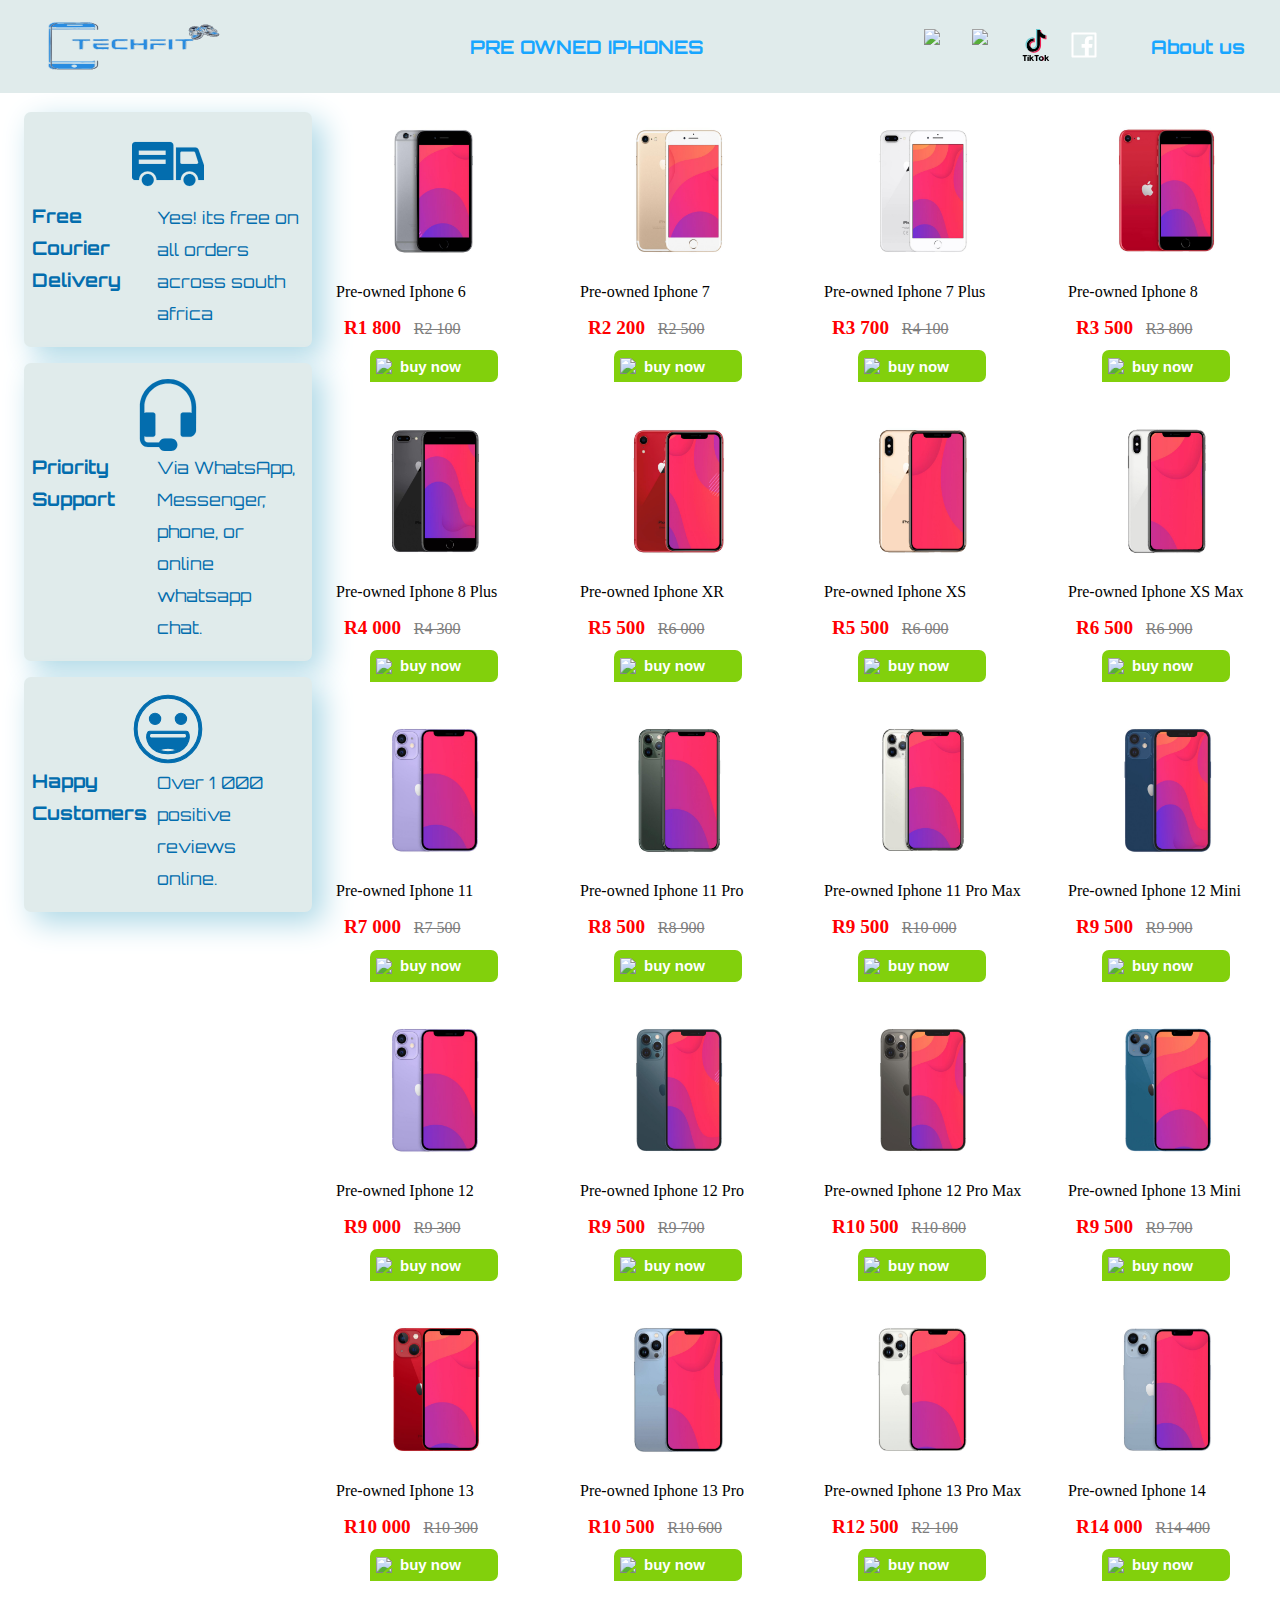
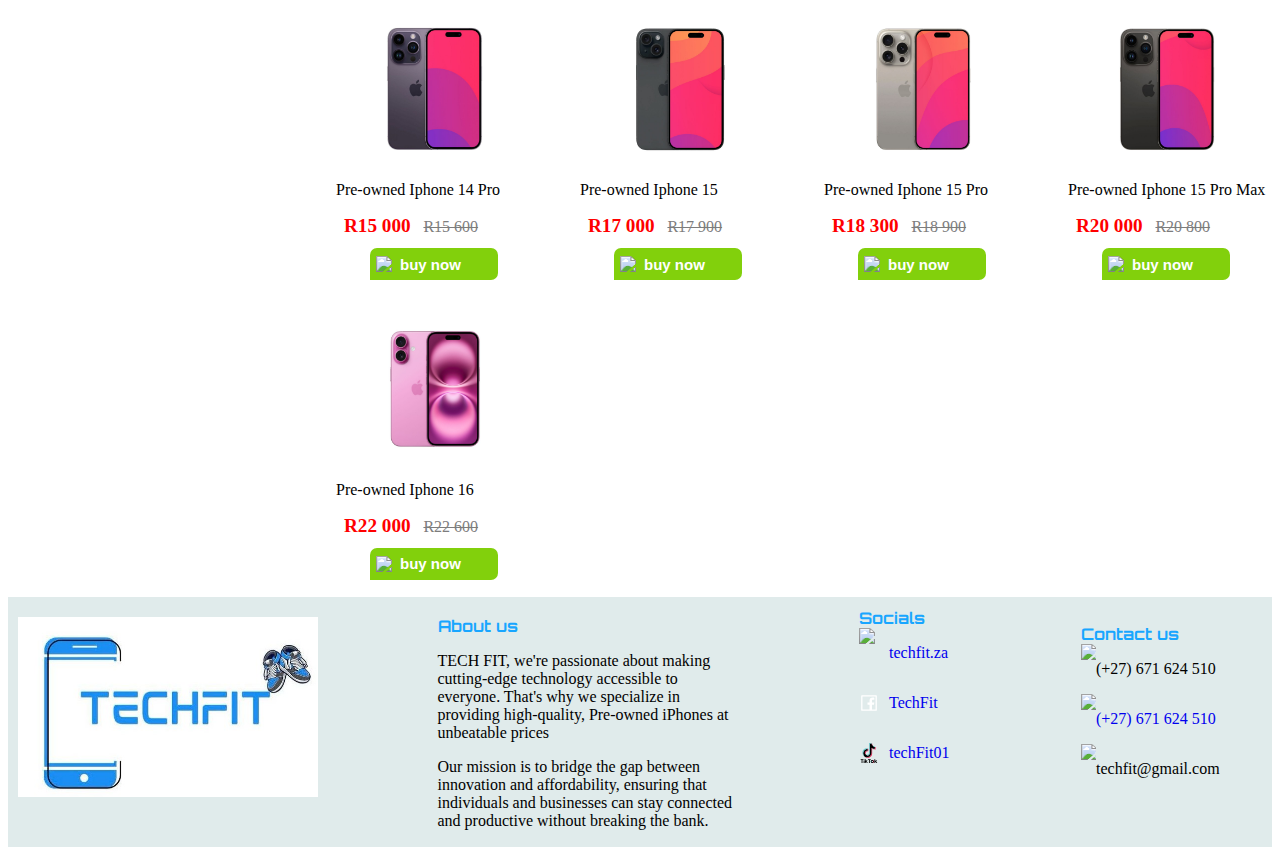
==== commit 4d32ad1f: "Update index.html" ====
--- a/index.html
+++ b/index.html
@@ -21,7 +21,7 @@
     <div class="header">
 
         <div class="logo">
-            <img class="logo-img" src="pictures/tech fit logo.jpg">
+            <img class="logo-img" src="svg.icons/tech_fit_logo_bg_removed.svg">
         </div>
 
         <div class="heading">
--- a/Styles/header.css
+++ b/Styles/header.css
@@ -5,11 +5,11 @@
     position: absolute;
     justify-content: space-between;
     padding: 1rem;
-    background-color: #036dae;
+    background-color: rgb(224, 235, 235);
     top: 0;
     left: 0;
     right: 0;
-    color: white;
+    color: #18a6ff;
     font-family: "orbitron", sans-serif;
   
 }
@@ -36,7 +36,7 @@
     width: 100%;
 }
 .about-us-link{
-    color: white;
+    color: #18a6ff;
 }
 
 @media (max-width: 1089px) {
--- a/Styles/body.css
+++ b/Styles/body.css
@@ -1,169 +1,207 @@
-body{
-    margin-top: 7rem;   
-}
-
-
-.flex-box{
- 
-    display: grid;
-    grid-template-columns: 20rem 1fr;
-}
-
-.services{
-    width: 20rem;
-    min-height: 20rem;
-}
-.service-container{
-    max-width: 18rem;
-    margin: 0 auto;
-    background-color: rgb(224, 235, 235);
-    margin-bottom: 1rem;
-    border-top-left-radius: 7px;
-    border-top-right-radius: 7px;
-    border-bottom-right-radius: 7px;
-    border-bottom-left-radius: 7px;
-    box-shadow: 10px 10px 30px 1px lightblue;
-}
-.service-icon{
-    display: flex;
-    width: 25%;
-    margin:auto;
-    margin-bottom: 0;
-    padding-top: 1rem;
-}
-.service-description{
-    display: flex;
-    margin: auto;
-    font-family: "orbitron", sans-serif;
-    line-height: 2rem;
-}
-.service-description h3{
-    margin-top: 0;
-    color: #036dae;
-    width: 7rem;
-    margin-right: 0.8rem;
-    margin-left: 0.5rem;
-}
-.service-description p{
-    margin-top: 0.1rem;
-    color: #036dae;
-    font-size: 17px;
-    width: 9rem;
-}
-
-
-
-.products{
-
-    display: grid;
-    grid-template-columns: repeat(auto-fit, minmax(200px, 1fr));
-    gap: 2rem;
-    background-color: aqu;
-}
-
-
-
-.image-container{
-    width: 70%;
-    height: 58%;
-    margin: 0 auto;
-}
-.image{
-    width: 100%;
-    height: 100%;
-}
-
-
-.product-title{
-    margin: 1rem auto;
-    padding-left: 0.5rem;
-}
-
-.price-sec{
-    margin-left: 1rem;
-}
-.current-price{
-    font-weight: bold;
-    font-size: larger;
-    margin-right: 0.5rem;
-    color: red;
-}
-.original-price{
-    color: rgb(125, 125, 125);
-    text-decoration: line-through;
-}
-
-
-
-button {
-    font-size: 15px;
-    font-weight: bold;
-    margin: 0;
-    background-color: transparent;
-    border: none;
-    color: white;
-    cursor: pointer;
-}
-button:hover {
-    color: black;
-    transition: 0.7s ease-in-out;
-
-}
-.purchase-button{
-    display: flex;
-    background-color: rgb(130, 208, 12);   
-    width: 8rem;
-    margin: auto;
-    height: 2rem;
-    margin-top: 0.7rem;
-    border-top-left-radius: 7px;
-    border-bottom-right-radius: 7px;
-    border-top-right-radius: 7px;
-    border-bottom-right-radius: 7px;
-}
-.button-content{
-    display: flex;
-    flex-direction: row;
-    align-items: center;
-}
-.whatsapp-icon{
-    width: 1.5rem;
-    
-}
-a{
-    text-decoration: none;
-}
-@media (min-width: 773px) {
-    .icon-links-body{
-        display: none;
-    }
-}
- @media (max-width: 773px) {
-    .flex-box {
-        display: flex;
-        flex-direction: column;
-    }
-    .services{
-        margin-left: 2rem;
-    }
-
-    .icon-links-body{
-        display: flex;
-        flex-direction: column;
-        position: absolute;
-        right: 2rem;
-        top: 8rem;
-    }
-    .header-socials-svg-container{
-        width: 3rem;
-        margin-bottom: 1.4rem;
-
-    }
-
- }
-
- @media (max-width: 457px) {
-    .icon-links-body{
-        display: none;
-    }
- }
+body{
+    margin-top: 7rem;
+    
+}
+
+
+.flex-box{
+ 
+    display: grid;
+    grid-template-columns: 20rem 1fr;
+}
+
+.services{
+    width: 20rem;
+    min-height: 20rem;
+}
+.service-container{
+    max-width: 18rem;
+    margin: 0 auto;
+    background-color: rgb(224, 235, 235);
+    margin-bottom: 1rem;
+    border-top-left-radius: 7px;
+    border-top-right-radius: 7px;
+    border-bottom-right-radius: 7px;
+    border-bottom-left-radius: 7px;
+    box-shadow: 10px 10px 30px 1px lightblue;
+}
+.service-icon{
+    display: flex;
+    width: 25%;
+    margin:auto;
+    margin-bottom: 0;
+    padding-top: 1rem;
+}
+.service-description{
+    display: flex;
+    margin: auto;
+    font-family: "orbitron", sans-serif;
+    line-height: 2rem;
+}
+.service-description h3{
+    margin-top: 0;
+    color: #036dae;
+    width: 7rem;
+    margin-right: 0.8rem;
+    margin-left: 0.5rem;
+}
+.service-description p{
+    margin-top: 0.1rem;
+    color: #036dae;
+    font-size: 17px;
+    width: 9rem;
+}
+
+
+
+.products{
+
+    display: grid;
+    grid-template-columns: repeat(auto-fit, minmax(200px, 1fr));
+    gap: 2rem;
+    background-color: aqu;
+}
+
+.product-container{
+    position: relative;
+}
+
+
+
+.image-container{
+    width: 70%;
+    height: 58%;
+    margin: 0 auto;
+}
+.image{
+    width: 100%;
+    height: 100%;
+}
+
+
+.notice{
+    background-color: rgb(157, 228, 52);
+    color: white;
+    font-weight: bold;
+    position: absolute;
+    top: 0;
+    right: 0;
+    padding: 1px;
+    padding-left: 7px;
+    padding-right: 7px;
+    border-top-left-radius: 4px;
+    border-top-right-radius: 4px;
+    border-bottom-right-radius: 4px;
+    
+}
+.second-notice{
+    background-color: rgb(157, 228, 52);
+    color: white;
+    font-weight: bold;
+    position: absolute;
+    top: 25px;
+    right: 0;
+    padding: 1px;
+    padding-left: 7px;
+    padding-right: 7px;
+    border-top-left-radius: 4px;
+    border-top-right-radius: 4px;
+    border-bottom-right-radius: 4px;
+    font-family: "orbitron", sans-serif;
+}
+
+
+.product-title{
+    margin: 1rem auto;
+    padding-left: 0.5rem;
+}
+
+.price-sec{
+    margin-left: 1rem;
+}
+.current-price{
+    font-weight: bold;
+    font-size: larger;
+    margin-right: 0.5rem;
+    color: red;
+}
+.original-price{
+    color: rgb(125, 125, 125);
+    text-decoration: line-through;
+}
+
+
+
+button {
+    font-size: 15px;
+    font-weight: bold;
+    margin: 0;
+    background-color: transparent;
+    border: none;
+    color: white;
+    cursor: pointer;
+}
+button:hover {
+    color: black;
+    transition: 0.7s ease-in-out;
+
+}
+.purchase-button{
+    display: flex;
+    background-color: rgb(130, 208, 12);   
+    width: 8rem;
+    margin: auto;
+    height: 2rem;
+    margin-top: 0.7rem;
+    border-top-left-radius: 7px;
+    border-bottom-right-radius: 7px;
+    border-top-right-radius: 7px;
+    border-bottom-right-radius: 7px;
+}
+.button-content{
+    display: flex;
+    flex-direction: row;
+    align-items: center;
+}
+.whatsapp-icon{
+    width: 1.5rem;
+    
+}
+a{
+    text-decoration: none;
+}
+@media (min-width: 773px) {
+    .icon-links-body{
+        display: none;
+    }
+}
+ @media (max-width: 772px) {
+    .flex-box {
+        display: flex;
+        flex-direction: column;
+    }
+    .services{
+        margin-left: 2rem;
+        margin-left: 1rem;
+    }
+
+    .icon-links-body{
+        display: flex;
+        flex-direction: column;
+        position: absolute;
+        right: 2rem;
+        top: 8rem;
+    }
+    .header-socials-svg-container{
+        width: 3rem;
+        margin-bottom: 1.4rem;
+
+    }
+
+ }
+
+ @media (max-width: 457px) {
+    .icon-links-body{
+        display: none;
+    }
+ }
--- a/Styles/about.css
+++ b/Styles/about.css
@@ -1,7 +1,7 @@
 .about-page{
     display: grid;
     grid-template-columns: 2fr 2fr 1fr 1fr;
-    background-color: rgb(144, 210, 239);
+    background-color: rgb(224, 235, 235);
     margin-top: 20px;
     min-height: 250px;
     color: black;
@@ -22,7 +22,9 @@
 }
 .about-page h4{
     font-weight: bold;
-    font-size: 20px;
+    font-size: 1rem;
+    font-family: "orbitron", sans-serif;
+    color: #18a6ff;
 }
 .about-text{
     margin-left: 20px;
@@ -79,4 +81,4 @@
         grid-template-columns: repeat(auto-fit, minmax(20rem, 1fr));
         margin: auto;
     }
-}
+}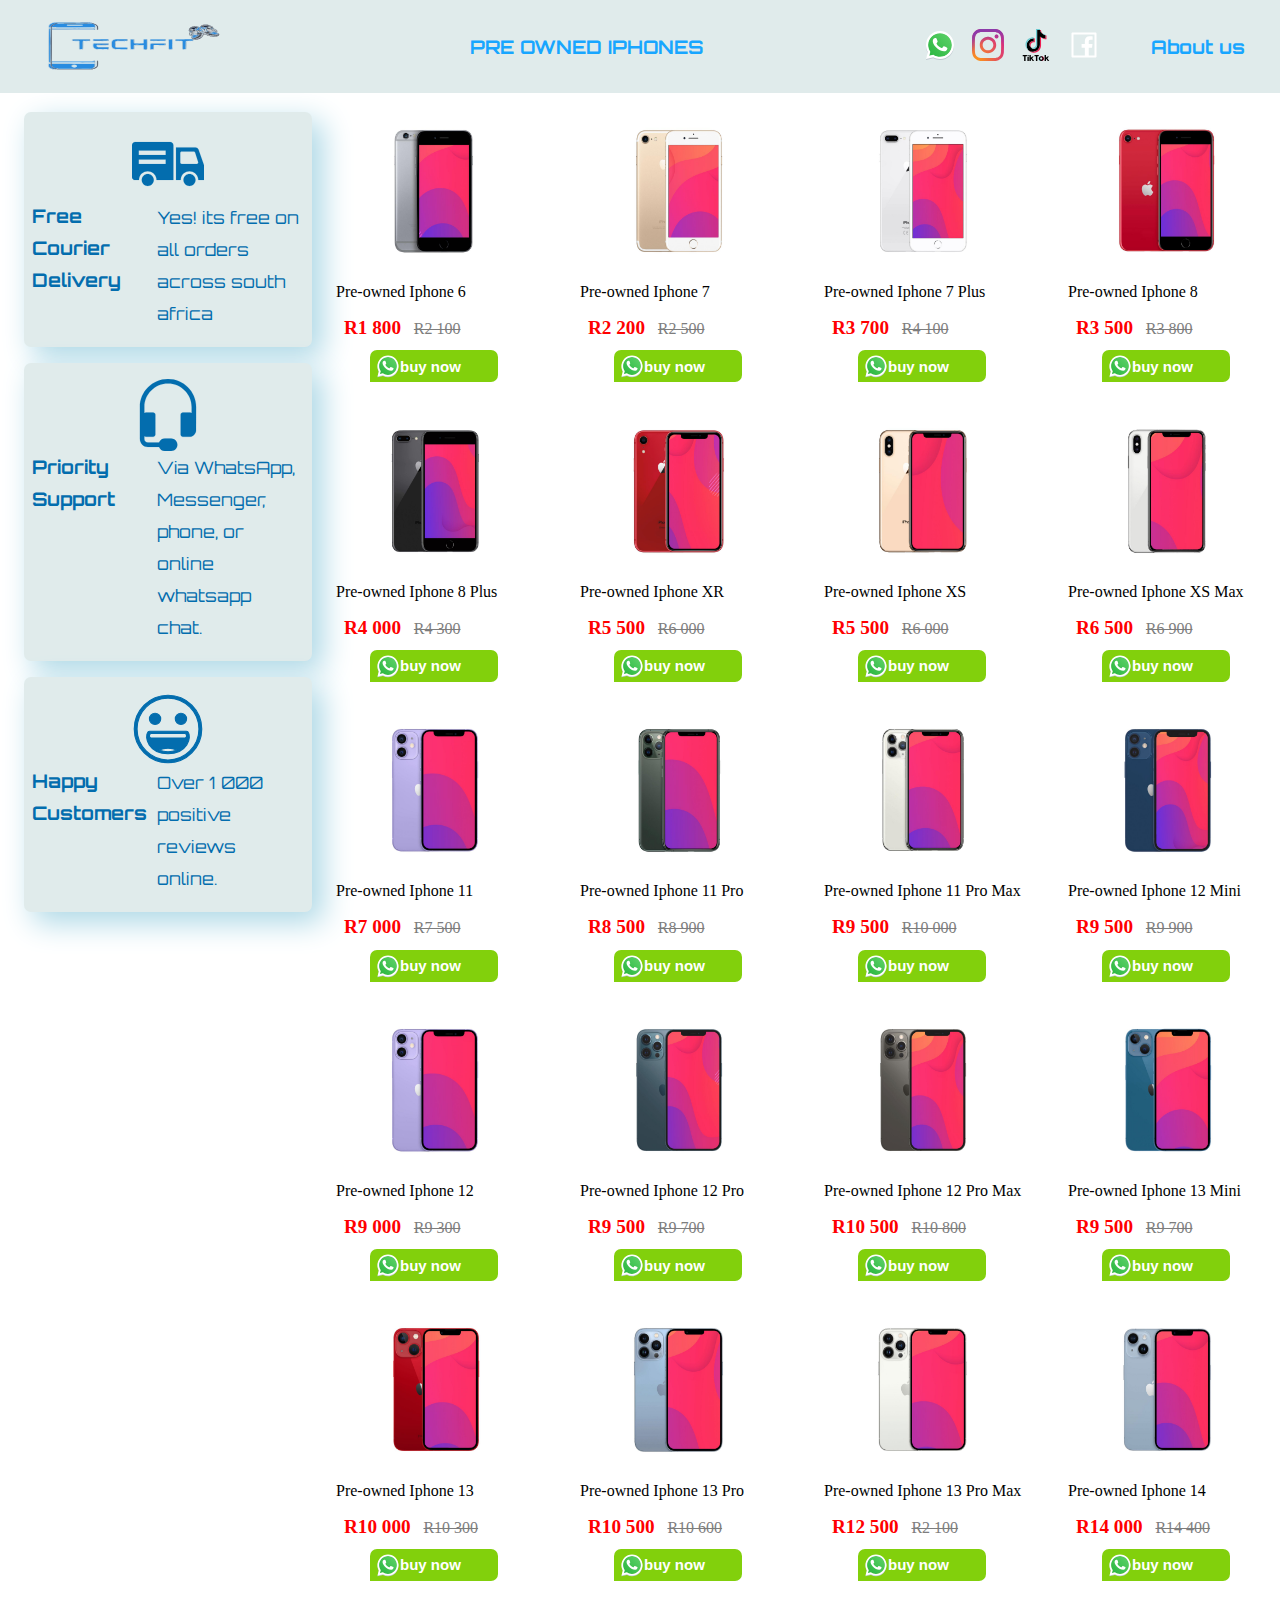
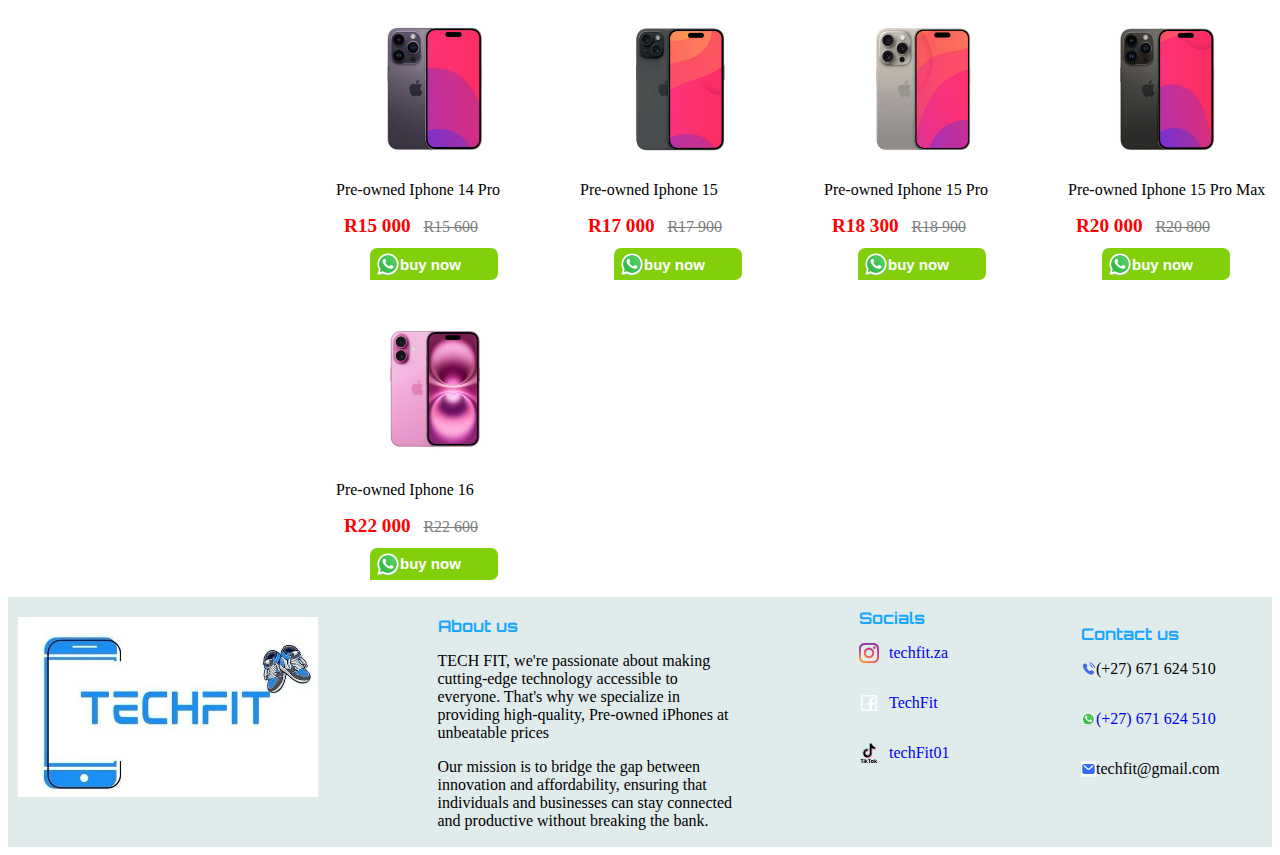
==== commit 96533604: "Update index.html" ====
--- a/index.html
+++ b/index.html
@@ -35,7 +35,7 @@
     
             
             <div class="header-socials-svg-container">
-                <a  href="https://www.instagram.com/techfit.za/" target="_blank"><img class="header-socials-svg" src="svg.icons/instagram-1-svgrepo-com.svg"></a>
+                <a  href="https://www.instagram.com/techfit.za/" target="_blank"><img class="header-socials-svg" src="svg.icons/instagram-2016-logo-svgrepo-com.svg"></a>
             </div>
     
             
@@ -990,7 +990,7 @@
 
             <a  href="https://www.instagram.com/techfit.za/" target="_blank">
             <div class="icons">
-                <img class="insta-svg" src="svg.icons/instagram-1-svgrepo-com.svg">
+                <img class="insta-svg" src="svg.icons/instagram-2016-logo-svgrepo-com.svg">
                 <p>techfit.za</p>
             </div>
             </a>
@@ -1018,7 +1018,7 @@
             <h4>Contact us</h4>
 
             <div class="icons">
-                <img class="phone" src="svg.icons/phone-svgrepo-com.svg">
+                <img class="phone" src="svg.icons/phone-calling-svgrepo-com.svg">
                 <p>(+27) 671 624 510</p>
             </div>
 
@@ -1030,7 +1030,7 @@
             </a>
 
             <div class="icons">
-                <img class="email" src="svg.icons/email-1573-svgrepo-com.svg">
+                <img class="email" src="svg.icons/mail-svgrepo-com.svg">
                 <p>techfit@gmail.com</p>
             </div>
             
--- a/Styles/header.css
+++ b/Styles/header.css
@@ -49,7 +49,6 @@
     position: absolute;
     justify-content: space-between;
     padding: 1rem;
-    background-color: #036dae;
     top: 0;
     left: 0;
     right: 0;
@@ -65,4 +64,4 @@
     .header{
         grid-template-columns: 2.3fr 1fr;
     }
-}+}
